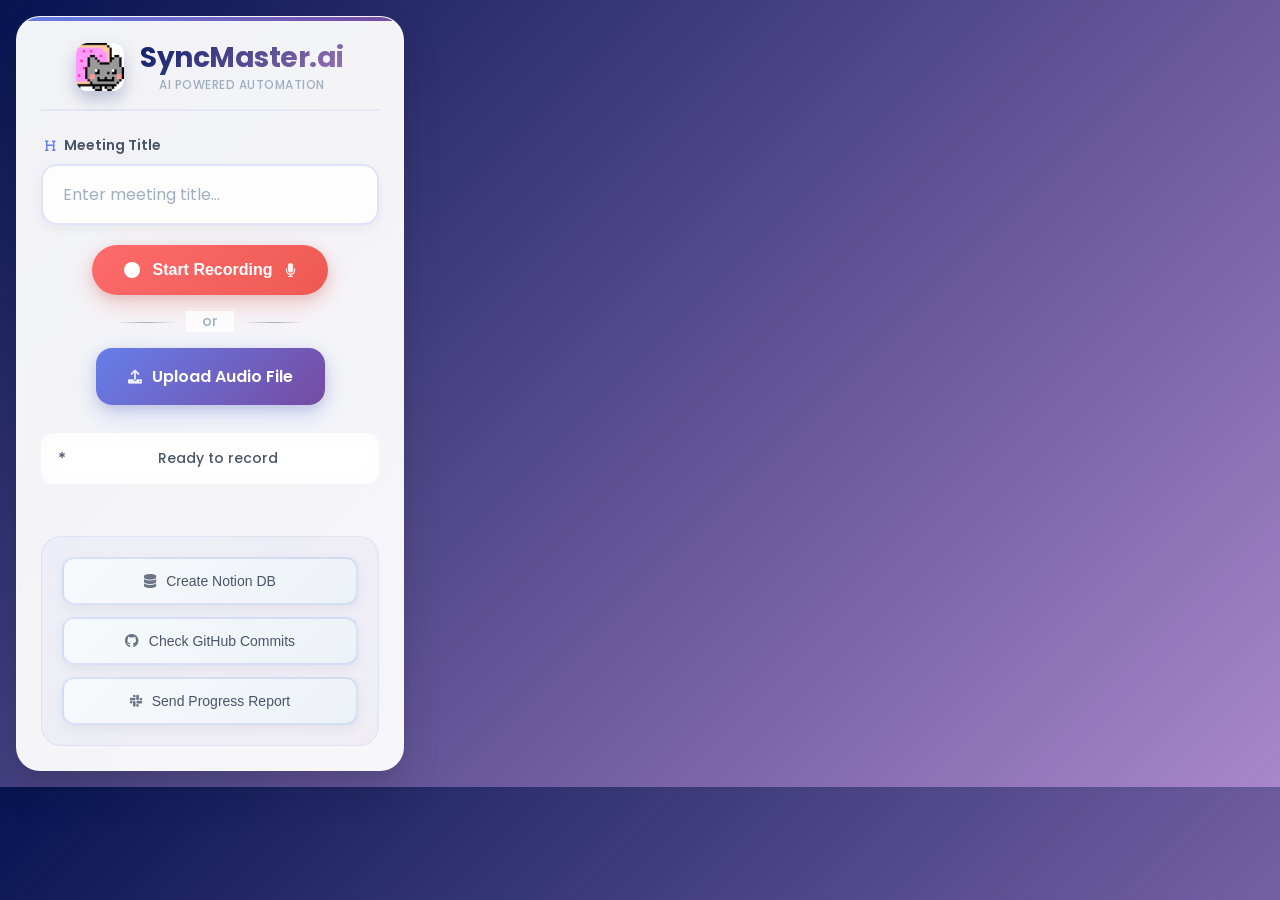
==== extension/popup.html @ d06190ae "first commit" ====
<!DOCTYPE html>
<html lang="en">
<head>
  <meta charset="UTF-8">
  <meta name="viewport" content="width=device-width, initial-scale=1.0">
  <title>SyncMaster.ai</title>
  <link rel="stylesheet" href="styles.css">
  <link href="https://fonts.googleapis.com/css2?family=Poppins:wght@400;500;600;700&display=swap" rel="stylesheet">
  <link rel="stylesheet" href="https://cdnjs.cloudflare.com/ajax/libs/font-awesome/6.0.0/css/all.min.css">
</head>
<body>
  <div class="auralix-popup">
    <header>
      <img src="icon.png" alt="SyncMaster Logo" class="logo">
      <div class="header-text">
        <h1>SyncMaster.ai</h1>
        <p class="subtitle">AI Powered Automation</p>
      </div>
    </header>

    <main>
      <div class="input-container">
        <label for="meetingTitle" class="input-label">
          <i class="fas fa-heading"></i>
          Meeting Title
        </label>
        <input id="meetingTitle" type="text" placeholder="Enter meeting title..." aria-label="Meeting Title">
      </div>

      <div class="actions">
        <button id="recordBtn" aria-label="Start Recording" class="record">
          <span class="dot"></span>
          <span class="label">Start Recording</span>
          <i class="fas fa-microphone"></i>
        </button>

        <div class="divider">
          <span class="or">or</span>
        </div>

        <label for="uploadFile" class="upload-label">
          <i class="fas fa-upload"></i>
          Upload Audio File
        </label>
        <input id="uploadFile" type="file" accept="audio/*" class="sr-only">
      </div>

      <div id="status" class="status">
        <span class="status-icon">*</span>
        <span class="status-text">Ready to record your meetings!</span>
      </div>

      <div class="backend-features">
        <div class="backend-buttons">
          <button id="createNotionDb" class="backend-btn">
            <i class="fas fa-database"></i>
            Create Notion DB
          </button>
          <button id="checkCommits" class="backend-btn">
            <i class="fab fa-github"></i>
            Check GitHub Commits
          </button>
          <button id="sendStandup" class="backend-btn">
            <i class="fab fa-slack"></i>
            Send Progress Report
          </button>
        </div>
      </div>

      <section id="summarySection" class="hidden">
        <h2>
          <i class="fas fa-brain"></i>
          AI Summary
        </h2>
        <div class="summary-container">
          <textarea id="summaryEdit" aria-label="Edit summary before posting" placeholder="Your AI-generated summary will appear here..."></textarea>
        </div>
      </section>
    </main>

    <div id="toast" class="toast" aria-live="polite"></div>
  </div>

  <script src="popup.js"></script>
</body>
</html>
---- extension/styles.css ----
/* Modern CSS Reset and Base Styles */
* {
  box-sizing: border-box;
  margin: 0;
  padding: 0;
}

body {
  background: linear-gradient(135deg, #061450 0%, #a986cc 100%);
  margin: 0;
  font-family: 'Poppins', 'Inter', 'Segoe UI', sans-serif;
  color: #2d3748;
  min-width: 380px;
  max-width: 420px;
  min-height: 600px;
  overflow-x: hidden;
}

/* Main Container with Glassmorphism */
.auralix-popup {
  background: rgba(255, 255, 255, 0.95);
  backdrop-filter: blur(20px);
  border-radius: 24px;
  box-shadow: 
    0 20px 40px rgba(0, 0, 0, 0.1),
    0 8px 16px rgba(0, 0, 0, 0.05),
    inset 0 1px 0 rgba(255, 255, 255, 0.8);
  border: 1px solid rgba(255, 255, 255, 0.2);
  margin: 16px;
  padding: 24px;
  position: relative;
  overflow: hidden;
}

.auralix-popup::before {
  content: '';
  position: absolute;
  top: 0;
  left: 0;
  right: 0;
  height: 4px;
  background: linear-gradient(90deg, #667eea, #764ba2, #f093fb, #f5576c);
  background-size: 300% 100%;
  animation: gradientShift 3s ease-in-out infinite;
}

@keyframes gradientShift {
  0%, 100% { background-position: 0% 50%; }
  50% { background-position: 100% 50%; }
}

/* Header with Logo Animation */
header {
  display: flex;
  align-items: center;
  justify-content: center;
  gap: 16px;
  margin-bottom: 24px;
  padding-bottom: 16px;
  border-bottom: 2px solid rgba(102, 126, 234, 0.1);
  position: relative;
  text-align: center;
}

.logo {
  width: 48px;
  height: 48px;
  border-radius: 12px;
  box-shadow: 0 8px 16px rgba(59, 72, 127, 0.3);
  transition: all 0.3s cubic-bezier(0.4, 0, 0.2, 1);
  animation: logoFloat 3s ease-in-out infinite;
  flex-shrink: 0;
}

@keyframes logoFloat {
  0%, 100% { transform: translateY(0px); }
  50% { transform: translateY(-4px); }
}

.logo:hover {
  transform: scale(1.1) rotate(5deg);
  box-shadow: 0 12px 24px rgba(38, 56, 135, 0.4);
}

.header-text {
  display: flex;
  flex-direction: column;
  gap: 2px;
  align-items: center;
  text-align: center;
}

header h1 {
  font-size: 28px;
  font-weight: 700;
  background: linear-gradient(135deg, #0e1e68, #9473b4);
  -webkit-background-clip: text;
  -webkit-text-fill-color: transparent;
  background-clip: text;
  letter-spacing: -0.5px;
  margin: 0;
  text-align: center;
  line-height: 1.2;
}

.subtitle {
  font-size: 12px;
  color: #a0aec0;
  font-weight: 500;
  margin: 0;
  letter-spacing: 0.5px;
  text-transform: uppercase;
  text-align: center;
  line-height: 1.4;
}

/* Main Content */
main {
  display: flex;
  flex-direction: column;
  gap: 20px;
}

/* Input Container */
.input-container {
  display: flex;
  flex-direction: column;
  gap: 8px;
}

.input-label {
  display: flex;
  align-items: center;
  gap: 8px;
  font-size: 14px;
  font-weight: 600;
  color: #4a5568;
  margin-left: 4px;
}

.input-label i {
  color: #667eea;
  font-size: 12px;
}

/* Input Styling */
input[type='text'] {
  width: 100%;
  padding: 16px 20px;
  border: 2px solid rgba(102, 126, 234, 0.2);
  border-radius: 16px;
  font-size: 16px;
  outline: none;
  transition: all 0.3s cubic-bezier(0.4, 0, 0.2, 1);
  background: rgba(255, 255, 255, 0.8);
  font-family: inherit;
  color: #2d3748;
  box-shadow: 0 4px 12px rgba(0, 0, 0, 0.05);
}

input[type='text']:focus {
  border-color: #667eea;
  box-shadow: 
    0 0 0 4px rgba(102, 126, 234, 0.1),
    0 8px 24px rgba(102, 126, 234, 0.2);
  transform: translateY(-2px);
}

input[type='text']::placeholder {
  color: #a0aec0;
  font-weight: 400;
}

/* Actions Container */
.actions {
  display: flex;
  flex-direction: column;
  gap: 16px;
  align-items: center;
}

/* Record Button with Advanced Animations */
.record {
  display: flex;
  align-items: center;
  gap: 12px;
  background: linear-gradient(135deg, #ff6b6b, #ee5a52);
  color: white;
  border: none;
  border-radius: 50px;
  padding: 16px 32px;
  font-weight: 600;
  font-size: 16px;
  cursor: pointer;
  position: relative;
  transition: all 0.3s cubic-bezier(0.4, 0, 0.2, 1);
  box-shadow: 
    0 8px 24px rgba(255, 107, 107, 0.3),
    0 4px 12px rgba(0, 0, 0, 0.1);
  overflow: hidden;
  min-width: 200px;
  justify-content: center;
}

.record::before {
  content: '';
  position: absolute;
  top: 0;
  left: -100%;
  width: 100%;
  height: 100%;
  background: linear-gradient(90deg, transparent, rgba(255, 255, 255, 0.2), transparent);
  transition: left 0.5s;
}

.record:hover::before {
  left: 100%;
}

.record:hover {
  transform: translateY(-4px) scale(1.02);
  box-shadow: 
    0 16px 32px rgba(255, 107, 107, 0.4),
    0 8px 16px rgba(0, 0, 0, 0.15);
}

.record:active {
  transform: translateY(-2px) scale(0.98);
}

.record .dot {
  width: 16px;
  height: 16px;
  background: white;
  border-radius: 50%;
  position: relative;
  animation: pulse 2s infinite;
}

.record i {
  font-size: 14px;
  opacity: 0.9;
}

@keyframes pulse {
  0% { 
    box-shadow: 0 0 0 0 rgba(255, 255, 255, 0.7);
    transform: scale(1);
  }
  70% { 
    box-shadow: 0 0 0 12px rgba(255, 255, 255, 0);
    transform: scale(1.1);
  }
  100% { 
    box-shadow: 0 0 0 0 rgba(255, 255, 255, 0);
    transform: scale(1);
  }
}

.record.recording {
  background: linear-gradient(135deg, #48bb78, #38a169);
  animation: recordingGlow 2s ease-in-out infinite alternate;
}

@keyframes recordingGlow {
  0% { box-shadow: 0 8px 24px rgba(72, 187, 120, 0.3); }
  100% { box-shadow: 0 8px 24px rgba(72, 187, 120, 0.6); }
}

.record.recording .dot {
  animation: recordingPulse 1s infinite;
}

@keyframes recordingPulse {
  0%, 100% { 
    background: #ff4757;
    transform: scale(1);
  }
  50% { 
    background: #ff6b6b;
    transform: scale(1.2);
  }
}

/* Divider */
.divider {
  position: relative;
  width: 100%;
  display: flex;
  align-items: center;
  justify-content: center;
}

.or {
  color: #a0aec0;
  font-size: 14px;
  font-weight: 500;
  position: relative;
  padding: 0 16px;
  background: rgba(255, 255, 255, 0.8);
  z-index: 1;
}

.or::before,
.or::after {
  content: '';
  position: absolute;
  top: 50%;
  width: 60px;
  height: 1px;
  background: linear-gradient(90deg, transparent, #a0aec0, transparent);
}

.or::before { left: -70px; }
.or::after { right: -70px; }

/* Upload Label */
.upload-label {
  display: flex;
  align-items: center;
  gap: 10px;
  background: linear-gradient(135deg, #667eea, #764ba2);
  color: white;
  border: none;
  border-radius: 16px;
  padding: 16px 32px;
  cursor: pointer;
  font-weight: 600;
  font-size: 16px;
  transition: all 0.3s cubic-bezier(0.4, 0, 0.2, 1);
  box-shadow: 
    0 8px 24px rgba(102, 126, 234, 0.3),
    0 4px 12px rgba(0, 0, 0, 0.1);
  position: relative;
  overflow: hidden;
  min-width: 200px;
  text-align: center;
  justify-content: center;
}

.upload-label::before {
  content: '';
  position: absolute;
  top: 0;
  left: -100%;
  width: 100%;
  height: 100%;
  background: linear-gradient(90deg, transparent, rgba(255, 255, 255, 0.2), transparent);
  transition: left 0.5s;
}

.upload-label:hover::before {
  left: 100%;
}

.upload-label:hover {
  transform: translateY(-4px) scale(1.02);
  box-shadow: 
    0 16px 32px rgba(102, 126, 234, 0.4),
    0 8px 16px rgba(0, 0, 0, 0.15);
}

.upload-label:active {
  transform: translateY(-2px) scale(0.98);
}

.upload-label i {
  font-size: 14px;
  opacity: 0.9;
}

/* Status with Animations */
.status {
  min-height: 24px;
  margin: 8px 0;
  font-size: 14px;
  font-weight: 500;
  color: #4a5568;
  text-align: center;
  padding: 12px 16px;
  border-radius: 12px;
  background: rgba(255, 255, 255, 0.6);
  backdrop-filter: blur(10px);
  border: 1px solid rgba(255, 255, 255, 0.2);
  transition: all 0.3s ease;
  position: relative;
  overflow: hidden;
  display: flex;
  align-items: center;
  justify-content: center;
  gap: 8px;
}

.status-icon {
  font-size: 16px;
  animation: statusIconFloat 2s ease-in-out infinite;
}

@keyframes statusIconFloat {
  0%, 100% { transform: translateY(0px); }
  50% { transform: translateY(-2px); }
}

.status-text {
  flex: 1;
}

.status::before {
  content: '';
  position: absolute;
  top: 0;
  left: -100%;
  width: 100%;
  height: 100%;
  background: linear-gradient(90deg, transparent, rgba(255, 255, 255, 0.4), transparent);
  animation: statusShimmer 2s infinite;
}

@keyframes statusShimmer {
  0% { left: -100%; }
  100% { left: 100%; }
}

.status.error { 
  color: #e53e3e;
  background: rgba(229, 62, 62, 0.1);
  border-color: rgba(229, 62, 62, 0.2);
}

.status.success { 
  color: #38a169;
  background: rgba(56, 161, 105, 0.1);
  border-color: rgba(56, 161, 105, 0.2);
}

/* Processing Animation */
.status.processing {
  background: linear-gradient(135deg, rgba(102, 126, 234, 0.1), rgba(118, 75, 162, 0.1));
  border-color: rgba(102, 126, 234, 0.3);
  animation: processingPulse 2s ease-in-out infinite;
}

@keyframes processingPulse {
  0%, 100% { 
    box-shadow: 0 0 0 0 rgba(102, 126, 234, 0.4);
  }
  50% { 
    box-shadow: 0 0 0 8px rgba(102, 126, 234, 0);
  }
}

/* Backend Features Section */
.backend-features {
  margin-top: 24px;
  padding: 20px;
  background: linear-gradient(135deg, rgba(102, 126, 234, 0.05), rgba(118, 75, 162, 0.05));
  border-radius: 20px;
  border: 1px solid rgba(102, 126, 234, 0.1);
}

.backend-features h3 {
  font-size: 18px;
  font-weight: 600;
  color: #2d3748;
  margin-bottom: 16px;
  text-align: center;
  background: linear-gradient(135deg, #667eea, #764ba2);
  -webkit-background-clip: text;
  -webkit-text-fill-color: transparent;
  background-clip: text;
  display: flex;
  align-items: center;
  justify-content: center;
  gap: 8px;
}

.backend-features h3 i {
  font-size: 16px;
}

.backend-buttons {
  display: flex;
  flex-direction: column;
  gap: 12px;
}

.backend-btn {
  display: flex;
  align-items: center;
  gap: 10px;
  background: linear-gradient(135deg, #f7fafc, #edf2f7);
  color: #4a5568;
  border: 2px solid rgba(102, 126, 234, 0.2);
  border-radius: 12px;
  padding: 14px 20px;
  font-weight: 500;
  font-size: 14px;
  cursor: pointer;
  transition: all 0.3s cubic-bezier(0.4, 0, 0.2, 1);
  box-shadow: 0 4px 12px rgba(0, 0, 0, 0.05);
  position: relative;
  overflow: hidden;
  justify-content: center;
}

.backend-btn::before {
  content: '';
  position: absolute;
  top: 0;
  left: -100%;
  width: 100%;
  height: 100%;
  background: linear-gradient(90deg, transparent, rgba(102, 126, 234, 0.1), transparent);
  transition: left 0.5s;
}

.backend-btn:hover::before {
  left: 100%;
}

.backend-btn:hover {
  background: linear-gradient(135deg, #667eea, #764ba2);
  color: white;
  transform: translateY(-2px);
  box-shadow: 
    0 8px 24px rgba(102, 126, 234, 0.3),
    0 4px 12px rgba(0, 0, 0, 0.1);
  border-color: transparent;
}

.backend-btn:active {
  transform: translateY(0);
}

.backend-btn:disabled {
  opacity: 0.6;
  cursor: not-allowed;
  transform: none;
}

.backend-btn i {
  font-size: 14px;
  opacity: 0.8;
}

/* Summary Section */
#summarySection {
  margin-top: 20px;
  padding: 20px;
  background: linear-gradient(135deg, rgba(72, 187, 120, 0.05), rgba(56, 161, 105, 0.05));
  border-radius: 20px;
  border: 1px solid rgba(72, 187, 120, 0.1);
  animation: slideInUp 0.5s cubic-bezier(0.4, 0, 0.2, 1);
}

@keyframes slideInUp {
  from {
    opacity: 0;
    transform: translateY(20px);
  }
  to {
    opacity: 1;
    transform: translateY(0);
  }
}

#summarySection h2 {
  font-size: 20px;
  font-weight: 600;
  color: #2d3748;
  margin-bottom: 16px;
  text-align: center;
  background: linear-gradient(135deg, #48bb78, #38a169);
  -webkit-background-clip: text;
  -webkit-text-fill-color: transparent;
  background-clip: text;
  display: flex;
  align-items: center;
  justify-content: center;
  gap: 8px;
}

#summarySection h2 i {
  font-size: 18px;
}

.summary-container {
  display: flex;
  flex-direction: column;
  gap: 16px;
}

#summarySection textarea {
  width: 100%;
  min-height: 120px;
  border-radius: 12px;
  border: 2px solid rgba(30, 47, 126, 0.2);
  padding: 16px;
  font-size: 14px;
  resize: vertical;
  font-family: inherit;
  color: #2d3748;
  background: rgba(255, 255, 255, 0.8);
  transition: all 0.3s ease;
  box-shadow: 0 4px 12px rgba(0, 0, 0, 0.05);
  line-height: 1.6;
  white-space: pre-wrap;
  word-wrap: break-word;
}

#summarySection textarea:focus {
  border-color: #0e1c5a;
  box-shadow: 
    0 0 0 4px rgba(102, 126, 234, 0.1),
    0 8px 24px rgba(102, 126, 234, 0.2);
  outline: none;
}

#summarySection textarea::placeholder {
  color: #a0aec0;
  font-style: italic;
}

/* Enhanced styling for formatted summary content */
#summarySection textarea {
  font-family: 'Poppins', 'Inter', 'Segoe UI', sans-serif;
  font-weight: 400;
  letter-spacing: 0.2px;
}

/* Emoji styling */
#summarySection textarea {
  font-size: 14px;
  line-height: 1.7;
}

/* Section headers with emojis */
#summarySection textarea {
  background: linear-gradient(135deg, rgba(255, 255, 255, 0.9), rgba(255, 255, 255, 0.95));
}

/* Primary Button */
.primary {
  display: flex;
  align-items: center;
  justify-content: center;
  gap: 10px;
  background: linear-gradient(135deg, #48bb78, #38a169);
  color: white;
  border: none;
  border-radius: 12px;
  padding: 16px 32px;
  font-weight: 600;
  font-size: 16px;
  cursor: pointer;
  transition: all 0.3s cubic-bezier(0.4, 0, 0.2, 1);
  box-shadow: 
    0 8px 24px rgba(72, 187, 120, 0.3),
    0 4px 12px rgba(0, 0, 0, 0.1);
  position: relative;
  overflow: hidden;
  width: 100%;
}

.primary::before {
  content: '';
  position: absolute;
  top: 0;
  left: -100%;
  width: 100%;
  height: 100%;
  background: linear-gradient(90deg, transparent, rgba(255, 255, 255, 0.2), transparent);
  transition: left 0.5s;
}

.primary:hover::before {
  left: 100%;
}

.primary:hover {
  transform: translateY(-4px) scale(1.02);
  box-shadow: 
    0 16px 32px rgba(72, 187, 120, 0.4),
    0 8px 16px rgba(0, 0, 0, 0.15);
}

.primary:active {
  transform: translateY(-2px) scale(0.98);
}

.primary i {
  font-size: 14px;
  opacity: 0.9;
}

/* Toast Notifications */
.toast {
  position: fixed;
  bottom: 20px;
  left: 50%;
  transform: translateX(-50%) translateY(100px);
  background: rgba(255, 255, 255, 0.95);
  backdrop-filter: blur(20px);
  border-radius: 12px;
  padding: 16px 24px;
  font-weight: 500;
  font-size: 14px;
  color: #2d3748;
  box-shadow: 
    0 20px 40px rgba(0, 0, 0, 0.1),
    0 8px 16px rgba(0, 0, 0, 0.05);
  border: 1px solid rgba(255, 255, 255, 0.2);
  opacity: 0;
  transition: all 0.3s cubic-bezier(0.4, 0, 0.2, 1);
  z-index: 1000;
  max-width: 300px;
  text-align: center;
}

.toast.show {
  opacity: 1;
  transform: translateX(-50%) translateY(0);
}

.toast.success { 
  border-left: 4px solid #48bb78;
  background: linear-gradient(135deg, rgba(72, 187, 120, 0.1), rgba(56, 161, 105, 0.1));
}

.toast.error { 
  border-left: 4px solid #e53e3e;
  background: linear-gradient(135deg, rgba(229, 62, 62, 0.1), rgba(197, 48, 48, 0.1));
}

/* Utility Classes */
.sr-only {
  position: absolute;
  left: -9999px;
  width: 1px;
  height: 1px;
  overflow: hidden;
}

.hidden {
  display: none;
}

/* Loading Spinner for Processing */
.loading-spinner {
  display: inline-block;
  width: 20px;
  height: 20px;
  border: 3px solid rgba(102, 126, 234, 0.3);
  border-radius: 50%;
  border-top-color: #0f1c56;
  animation: spin 1s ease-in-out infinite;
  margin-right: 8px;
}

@keyframes spin {
  to { transform: rotate(360deg); }
}

/* File Upload Animation */
.file-upload-animation {
  position: relative;
  overflow: hidden;
}

.file-upload-animation::after {
  content: '';
  position: absolute;
  top: 0;
  left: -100%;
  width: 100%;
  height: 100%;
  background: linear-gradient(90deg, transparent, rgba(255, 255, 255, 0.4), transparent);
  animation: uploadShimmer 1.5s ease-in-out;
}

@keyframes uploadShimmer {
  0% { left: -100%; }
  100% { left: 100%; }
}

/* Responsive Design */
@media (max-width: 400px) {
  .auralix-popup {
    margin: 8px;
    padding: 16px;
  }
  
  header h1 {
    font-size: 24px;
  }
  
  .record, .upload-label {
    min-width: 180px;
    padding: 14px 24px;
  }
}

/* Scrollbar Styling */
::-webkit-scrollbar {
  width: 6px;
}

::-webkit-scrollbar-track {
  background: rgba(255, 255, 255, 0.1);
  border-radius: 3px;
}

::-webkit-scrollbar-thumb {
  background: linear-gradient(135deg, #667eea, #764ba2);
  border-radius: 3px;
}

::-webkit-scrollbar-thumb:hover {
  background: linear-gradient(135deg, #5a67d8, #6b46c1);
}
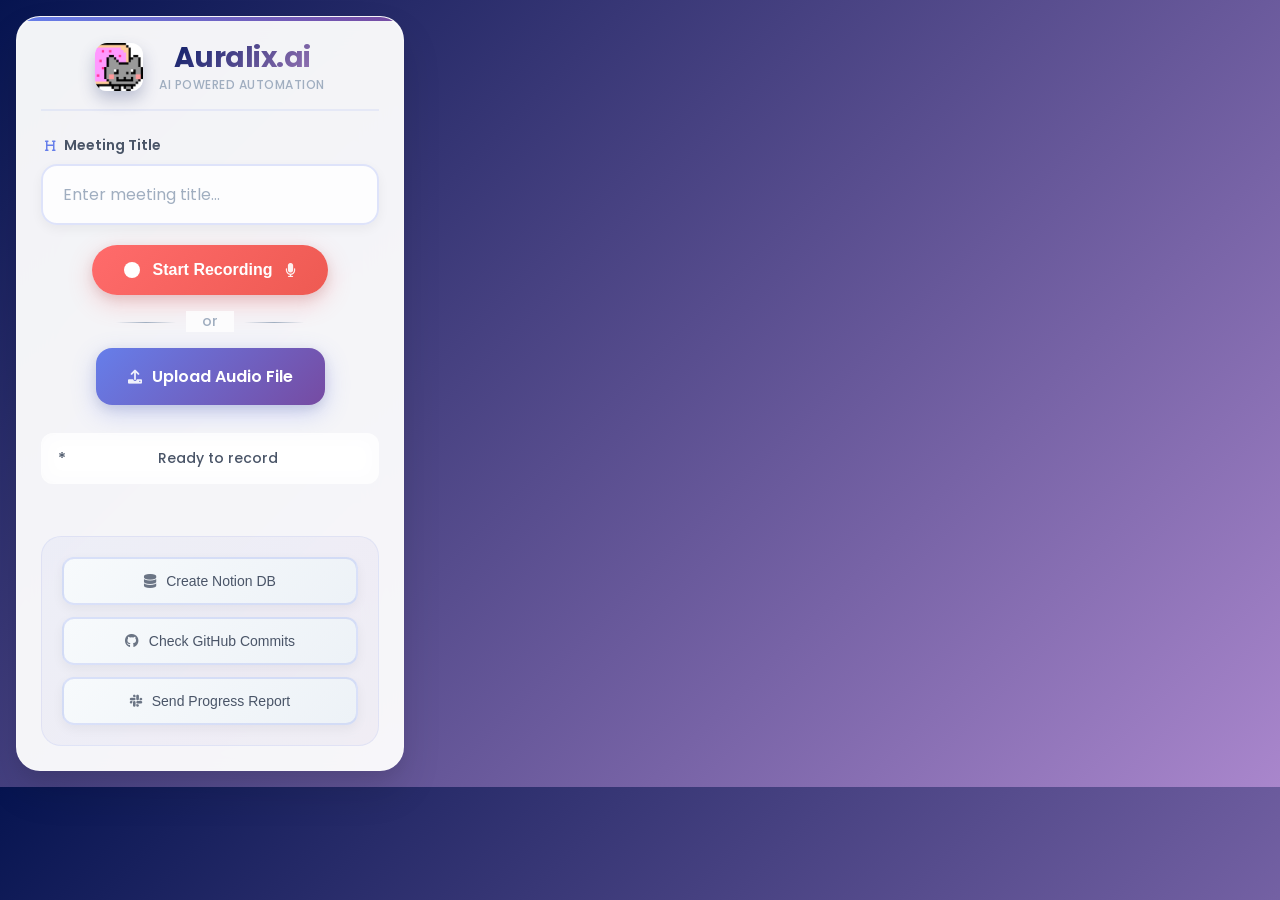
==== commit 2ff74877: "some changes" ====
--- a/extension/popup.html
+++ b/extension/popup.html
@@ -3,7 +3,7 @@
 <head>
   <meta charset="UTF-8">
   <meta name="viewport" content="width=device-width, initial-scale=1.0">
-  <title>SyncMaster.ai</title>
+  <title>Auralix.ai</title>
   <link rel="stylesheet" href="styles.css">
   <link href="https://fonts.googleapis.com/css2?family=Poppins:wght@400;500;600;700&display=swap" rel="stylesheet">
   <link rel="stylesheet" href="https://cdnjs.cloudflare.com/ajax/libs/font-awesome/6.0.0/css/all.min.css">
@@ -11,9 +11,9 @@
 <body>
   <div class="auralix-popup">
     <header>
-      <img src="icon.png" alt="SyncMaster Logo" class="logo">
+      <img src="icon.png" alt="Auralix Logo" class="logo">
       <div class="header-text">
-        <h1>SyncMaster.ai</h1>
+        <h1>Auralix.ai</h1>
         <p class="subtitle">AI Powered Automation</p>
       </div>
     </header>
